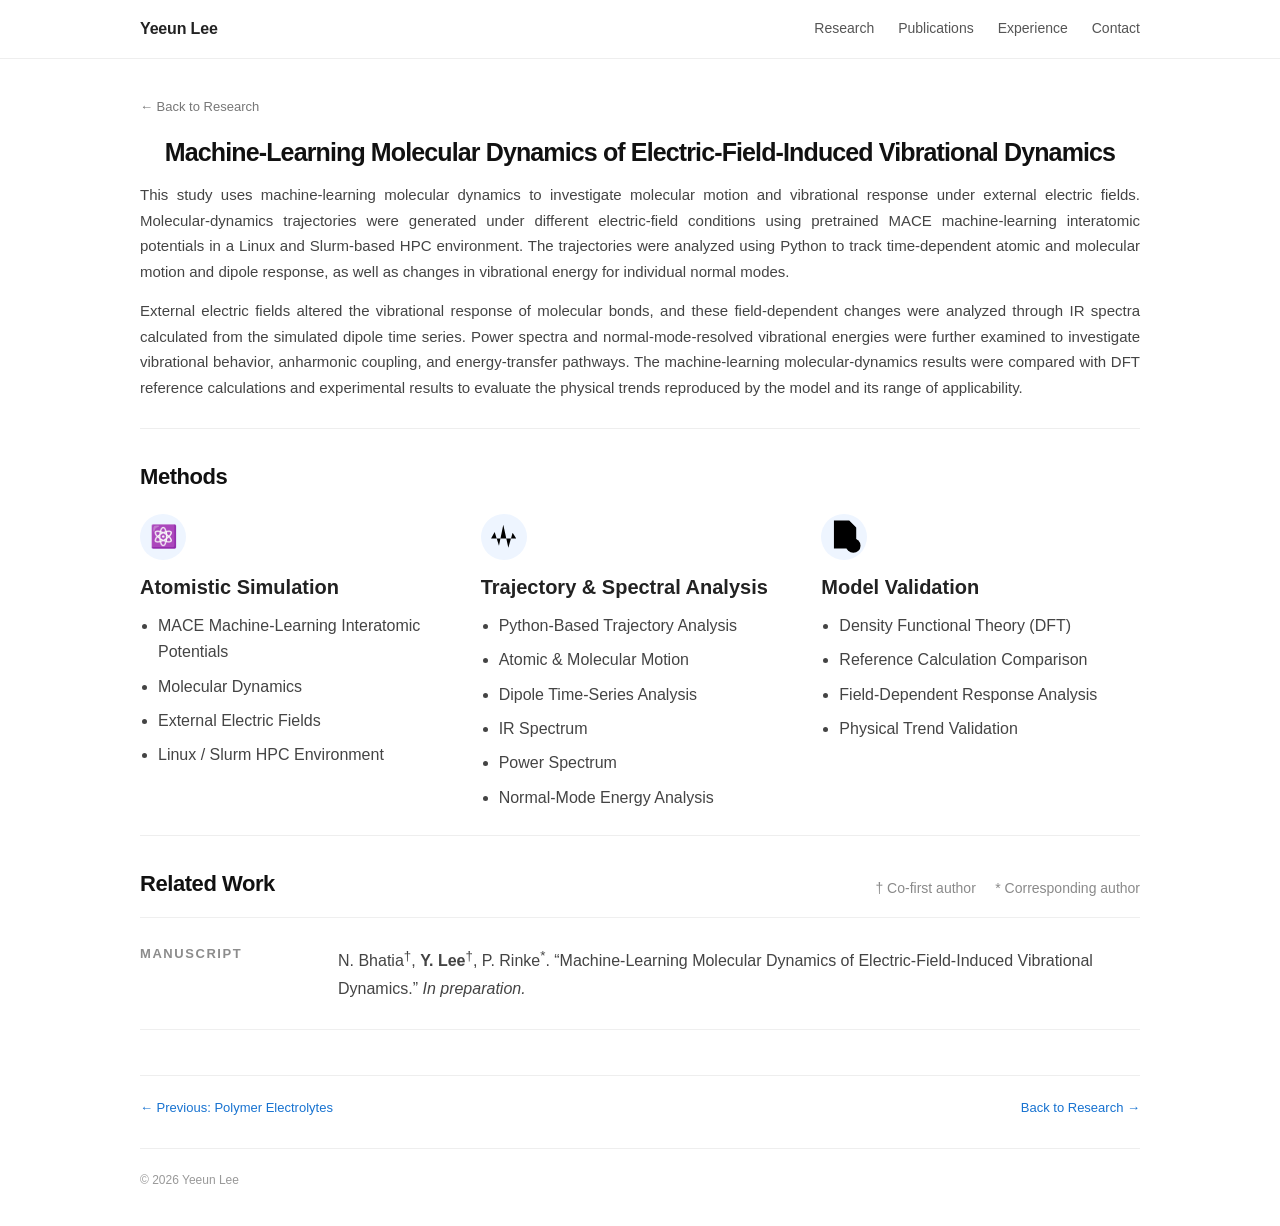
==== research-mlmd.html @ c3ea9858 "Update research-mlmd.html" ====
<!DOCTYPE html>
<html lang="en">

<head>
  <meta charset="UTF-8">
  <meta name="viewport" content="width=device-width, initial-scale=1.0">

  <title>Machine-Learning Molecular Dynamics | Yeeun Lee</title>

  <meta
    name="description"
    content="Research on machine-learning molecular dynamics of electric-field-induced vibrational dynamics by Yeeun Lee."
  >

  <link rel="stylesheet" href="style.css">
  <link rel="icon" type="image/png" href="/images/favicon.png?v=5">
  <link rel="shortcut icon" type="image/png" href="/images/favicon.png?v=5">
  <link rel="apple-touch-icon" href="/images/favicon.png?v=5">
</head>


<body>


  <!-- =========================
       Navigation
  ========================== -->

  <header class="site-header">

    <div class="nav-wrap">

      <a class="site-name" href="index.html#home">
        Yeeun Lee
      </a>

      <nav class="nav-links" aria-label="Primary navigation">

        <a href="index.html#research">
          Research
        </a>

        <a href="index.html#publications">
          Publications
        </a>

        <a href="index.html#experience">
          Experience
        </a>

        <a href="index.html#contact">
          Contact
        </a>

      </nav>

    </div>

  </header>



  <!-- =========================
       Main
  ========================== -->

  <main class="page-shell research-detail-page">


    <!-- =========================
         Research Header
    ========================== -->

    <section class="research-detail-header">

      <a
        href="index.html#research"
        class="back-to-research"
      >
        ← Back to Research
      </a>


      <h1>
        Machine-Learning Molecular Dynamics of
        Electric-Field-Induced Vibrational Dynamics
      </h1>

    </section>



    <!-- =========================
         Main Figure
         Uncomment after adding figure
    ========================== -->

    <!--

    <section class="research-detail-figure mlmd-detail-figure">

      <img
        src="images/mlmd-detail.png"
        alt="Machine-learning molecular dynamics and vibrational analysis workflow"
      >

    </section>

    -->



    <!-- =========================
         Overview
    ========================== -->

    <section class="research-overview-text">

  <p>
    This study uses machine-learning molecular dynamics to investigate
    molecular motion and vibrational response under external electric fields.
    Molecular-dynamics trajectories were generated under different electric-field
    conditions using pretrained MACE machine-learning interatomic potentials
    in a Linux and Slurm-based HPC environment. The trajectories were analyzed
    using Python to track time-dependent atomic and molecular motion and dipole
    response, as well as changes in vibrational energy for individual normal modes.
  </p>

  <p>
    External electric fields altered the vibrational response of molecular bonds,
    and these field-dependent changes were analyzed through IR spectra calculated
    from the simulated dipole time series. Power spectra and normal-mode-resolved
    vibrational energies were further examined to investigate vibrational behavior,
    anharmonic coupling, and energy-transfer pathways. The machine-learning
    molecular-dynamics results were compared with DFT reference calculations
    and experimental results to evaluate the physical trends reproduced by the
    model and its range of applicability.
  </p>

</section>




<!-- =========================
     Methods
========================== -->

<section class="research-detail-section methods-section">

  <h2>Methods</h2>

  <div class="methods-grid">


    <!-- 1 -->
    <div class="method-block">

      <div class="method-icon">
        ⚛️
      </div>

      <h3>Atomistic Simulation</h3>

      <ul>
        <li>MACE Machine-Learning Interatomic Potentials</li>
        <li>Molecular Dynamics</li>
        <li>External Electric Fields</li>
        <li>Linux / Slurm HPC Environment</li>
      </ul>

    </div>


    <!-- 2 -->
    <div class="method-block">

      <div class="method-icon method-icon-svg">

        <svg
          viewBox="0 0 64 64"
          aria-hidden="true"
        >
          <path
            d="M6 34
               H14
               L19 25
               L25 44
               L31 15
               L38 47
               L44 26
               L49 34
               H58"
          />
        </svg>

      </div>

      <h3>Trajectory &amp; Spectral Analysis</h3>

      <ul>
        <li>Python-Based Trajectory Analysis</li>
        <li>Atomic &amp; Molecular Motion</li>
        <li>Dipole Time-Series Analysis</li>
        <li>IR Spectrum</li>
        <li>Power Spectrum</li>
        <li>Normal-Mode Energy Analysis</li>
      </ul>

    </div>


    <!-- 3 -->
    <div class="method-block">

      <div class="method-icon method-icon-svg">

        <svg
          viewBox="0 0 64 64"
          aria-hidden="true"
        >

          <!-- Document -->
          <path
            d="M18 9
               H39
               L49 19
               V48
               H18
               Z"
          />

          <!-- Folded corner -->
          <path
            d="M39 9
               V19
               H49"
          />

          <!-- Document lines -->
          <path d="M25 28 H40" />
          <path d="M25 35 H36" />

          <!-- Validation check -->
          <circle
            cx="45"
            cy="44"
            r="10"
            class="validation-circle"
          />

          <path
            d="M40 44
               L44 48
               L51 39"
            class="validation-check"
          />

        </svg>

      </div>

      <h3>Model Validation</h3>

      <ul>
        <li>Density Functional Theory (DFT)</li>
        <li>Reference Calculation Comparison</li>
        <li>Field-Dependent Response Analysis</li>
        <li>Physical Trend Validation</li>
      </ul>

    </div>


  </div>

</section>


    <!-- =========================
         Related Work
    ========================== -->

    <section class="research-detail-section related-work-section">

      <div class="related-work-header">

        <h2>Related Work</h2>

        <div class="related-work-note">
          † Co-first author &nbsp;&nbsp;&nbsp; * Corresponding author
        </div>

      </div>


      <div class="related-work-list">

        <div class="related-work-row">

          <div class="related-work-type">
            MANUSCRIPT
          </div>

          <div class="related-work-content">
            N. Bhatia<sup>†</sup>,
            <strong>Y. Lee</strong><sup>†</sup>,
            P. Rinke<sup>*</sup>.
            “Machine-Learning Molecular Dynamics of
            Electric-Field-Induced Vibrational Dynamics.”
            <em>In preparation.</em>
          </div>

        </div>

      </div>

    </section>



    <!-- =========================
         Bottom Navigation
    ========================== -->

    <div class="research-detail-bottom-nav">

      <a href="research-polymer.html">
        ← Previous: Polymer Electrolytes
      </a>

      <a href="index.html#research">
        Back to Research →
      </a>

    </div>


  </main>



  <!-- =========================
       Footer
  ========================== -->

  <footer class="footer">

    <p>
      © 2026 Yeeun Lee
    </p>

  </footer>


</body>

</html>
---- style.css ----
/* =========================================================
   Yeeun Lee — Academic Homepage
   Minimal academic layout inspired by research-focused sites
   ========================================================= */


/* ===============================
   BASIC SETTINGS
================================ */

* {
  margin: 0;
  padding: 0;
  box-sizing: border-box;
}

html {
  scroll-behavior: smooth;
}

body {
  background: #ffffff;
  color: #222222;

  font-family:
    Arial,
    Helvetica,
    sans-serif;

  font-size: 16px;
  line-height: 1.55;
}

a {
  color: #1772d0;
  text-decoration: none;
}

a:hover {
  text-decoration: underline;
}

strong {
  font-weight: 600;
}


/* ===============================
   HEADER / NAVIGATION
================================ */

.site-header {
  width: 100%;
  background: rgba(255, 255, 255, 0.96);
  border-bottom: 1px solid #eeeeee;

  position: sticky;
  top: 0;
  z-index: 100;

  backdrop-filter: blur(8px);
}

.nav-wrap {
  width: calc(100% - 40px);
  max-width: 1000px;
  min-height: 58px;

  margin: 0 auto;

  display: flex;
  align-items: center;
  justify-content: space-between;

  gap: 24px;
}

.site-name {
  color: #222222;

  font-size: 16px;
  font-weight: 700;
  letter-spacing: -0.01em;
}

.site-name:hover {
  text-decoration: none;
}

.nav-links {
  display: flex;
  align-items: center;
  gap: 24px;

  font-size: 14px;
}

.nav-links a {
  color: #555555;
}

.nav-links a:hover {
  color: #1772d0;
  text-decoration: none;
}


/* ===============================
   PAGE WIDTH
================================ */

.page-shell {
  width: calc(100% - 40px);
  max-width: 1000px;

  margin: 0 auto;
}


/* ===============================
   INTRO
================================ */

.intro {
  display: grid;
  grid-template-columns: minmax(0, 1fr) 270px;
  gap: 42px;

  align-items: start;

  padding: 58px 0 48px;
}

.intro h1 {
  margin-bottom: 3px;

  color: #111111;

  font-size: 34px;
  line-height: 1.15;
  letter-spacing: -0.03em;
}

.intro-role {
  margin-bottom: 18px;

  color: #666666;

  font-size: 17px;
}

.intro-text > p:not(.intro-role) {
  margin-bottom: 12px;

  text-align: justify;
  text-justify: inter-word;
  hyphens: auto;
}

.profile-links {
  display: flex;
  flex-wrap: wrap;
  align-items: center;
  gap: 7px;

  margin-top: 19px;

  font-size: 14px;
}

.profile-links span {
  color: #b2b2b2;
}

.intro-photo {
  width: 270px;
  height: 340px;

  margin-top: 34px;

  overflow: hidden;

  border-radius: 8px;
  background: #f2f2f2;
}

.intro-photo img {
  display: block;

  width: 100%;
  height: 100%;

  object-fit: cover;
  object-position: center;
}


/* ===============================
   GENERAL SECTION
================================ */

.section {
  padding: 34px 0 39px;
  border-top: 1px solid #eeeeee;
}

.section h2 {
  margin-bottom: 16px;

  color: #111111;

  font-size: 23px;
  line-height: 1.25;
  letter-spacing: -0.025em;
}

.section-intro {
  max-width: 100%;

  margin-bottom: 27px;

  color: #555555;

  text-align: justify;
  text-justify: inter-word;
  hyphens: auto;
}


/* ===============================
   RESEARCH ENTRIES
================================ */

.research-entry {
  display: grid;

  grid-template-columns:
    260px
    minmax(0, 1fr);

  gap: 26px;

  align-items: center;

  padding: 20px 0;
}

.research-entry + .research-entry {
  border-top: 1px solid #f3f3f3;
}

/* Research links */

.research-copy h3 a {
  color: #1772d0;
  text-decoration: none;
}

.research-copy h3 a:hover {
  text-decoration: underline;
}

.research-figure a {
  display: block;
}

.research-figure img {
  transition: opacity 0.18s ease;
}

.research-figure a:hover img {
  opacity: 0.88;
  cursor: pointer;
}

/* ===============================
   RESEARCH FIGURES
================================ */

.research-entry {
  display: grid;

  grid-template-columns:
    340px
    minmax(0, 1fr);

  gap: 30px;

  align-items: center;

  padding: 22px 0;
}

.research-figure {
  width: 340px;

  overflow: hidden;

  border: none;
  border-radius: 0;

  background: #ffffff;
}

.research-figure img {
  display: block;

  width: 100%;
  height: auto;

  object-fit: contain;
}


/* ===============================
   RESEARCH TEXT
================================ */

.research-copy h3 {
  margin-bottom: 5px;

  color: #1772d0;

  font-size: 17px;
  line-height: 1.35;
  font-weight: 600;
}

.research-meta {
  margin-bottom: 9px;

  color: #777777;

  font-size: 13.5px;
  line-height: 1.45;
}

.research-copy > p:not(.research-meta):not(.entry-links) {
  color: #333333;

  font-size: 15px;
  line-height: 1.6;

  text-align: justify;
  text-justify: inter-word;
  hyphens: auto;
}

/* ===============================
   FUTURE DIRECTIONS
================================ */

.future-section {
  width: 100%;
  padding: 10px 0 39px;
}

.future-card {
  width: 100%;

  padding: 24px 28px;

  border: 1px solid #e7eef6;
  border-radius: 8px;

  background: #f7faff;
}

.future-label {
  margin-bottom: 6px;

  color: #6d85a0;

  font-size: 11px;
  font-weight: 700;
  letter-spacing: 0.10em;
}

.future-card h2 {
  margin-bottom: 6px;

  color: #1772d0;

  font-size: 19px;
  line-height: 1.35;
  font-weight: 600;
  letter-spacing: 0;
}

.future-meta {
  margin-bottom: 10px;

  color: #777777;

  font-size: 13.5px;
  line-height: 1.45;
}

.future-text {
  width: 100%;
  max-width: none;

  color: #333333;

  font-size: 15px;
  line-height: 1.6;
}


/* ===============================
   PUBLICATIONS & PRESENTATIONS
================================ */

.publication-group {
  width: 100%;
  max-width: none;
}

.publication-group + .publication-group {
  margin-top: 28px;
}

.publication-subtitle {
  margin-bottom: 12px;

  color: #222222;

  font-size: 17px;
  font-weight: 600;
}

.publication-list {
  margin: 0;
  padding-left: 24px;
}

.publication-list li {
  margin-bottom: 11px;
  padding-left: 5px;

  color: #444444;

  font-size: 14.5px;
  line-height: 1.6;

  text-align: justify;
  text-justify: inter-word;
  hyphens: auto;
}

.publication-list strong {
  color: #222222;
  font-weight: 600;
}

.publication-list em {
  color: #666666;
}

.publication-list sup {
  font-size: 9px;
}

.publication-heading-row {
  width: 100%;

  display: flex;
  justify-content: space-between;
  align-items: baseline;

  gap: 20px;

  margin-bottom: 12px;
}

.publication-subtitle {
  margin: 0;

  color: #222222;

  font-size: 17px;
  font-weight: 600;
}

.author-note {
  margin: 0;

  color: #888888;

  font-size: 12px;
  line-height: 1.4;

  text-align: right;
  white-space: nowrap;
}

.author-note sup {
  font-size: 9px;
}

.presentation-group {
  width: 100%;
  max-width: none;

  padding-top: 22px;

  border-top: 1px solid #f0f0f0;
}


/* Mobile */

@media (max-width: 600px) {

  .publication-heading-row {
    flex-direction: column;
    align-items: flex-start;
    gap: 4px;
  }

  .author-note {
    text-align: left;
    white-space: normal;
  }

}


/* ===============================
   EXPERIENCE
================================ */

.timeline {
  width: 100%;
  max-width: none;
}

.timeline-row {
  display: grid;

  grid-template-columns:
    90px
    minmax(0, 1fr);

  gap: 18px;

  width: 100%;

  padding: 14px 0;
}

.timeline-row + .timeline-row {
  border-top: 1px solid #f3f3f3;
}

.timeline-year {
  color: #888888;

  font-size: 13.5px;
}

.timeline-row h3 {
  margin-bottom: 3px;

  color: #222222;

  font-size: 16px;
  font-weight: 600;
}

.timeline-row p {
  color: #555555;
}


/* ===============================
   EXPERIENCE DETAILS
================================ */

.experience-content {
  width: 100%;
  min-width: 0;
}

.experience-header {
  display: flex;
  justify-content: space-between;
  align-items: baseline;

  width: 100%;

  gap: 20px;

  margin-bottom: 4px;
}

.experience-header h3 {
  margin: 0;

  color: #222222;

  font-size: 16px;
  font-weight: 600;
}

.experience-advisor {
  flex-shrink: 0;

  color: #777777;

  font-size: 14.5px;
  font-style: italic;

  text-align: right;
}

.experience-project {
  margin-bottom: 4px;

  color: #333333;

  font-size: 14px;
  font-weight: 600;
}

.experience-content > p:not(.experience-project) {
  color: #555555;

  font-size: 14px;
  line-height: 1.6;
}


/* ===============================
   CONTACT
================================ */

.contact-section p {
  width: 100%;
  max-width: none;
}

.contact-links {
  display: flex;
  flex-wrap: wrap;

  gap: 8px;

  margin-top: 12px;
}

.contact-links span {
  color: #bbbbbb;
}



/* ===============================
   FOOTER
================================ */

.footer {
  width: calc(100% - 40px);
  max-width: 1000px;

  margin: 0 auto;

  padding: 22px 0 36px;

  border-top: 1px solid #eeeeee;

  color: #999999;

  font-size: 12px;
}


/* ===============================
   TABLET
================================ */

@media (max-width: 760px) {

  .site-header {
    position: static;
  }

  .nav-wrap {
    min-height: 54px;
  }

  .nav-links {
    gap: 15px;

    font-size: 13px;
  }

  .intro {
    grid-template-columns: minmax(0, 1fr) 220px;
    gap: 30px;

    padding-top: 42px;
  }

  .intro-photo {
    width: 220px;
    height: 220px;
  }

  .research-entry {
    grid-template-columns:
      220px
      minmax(0, 1fr);

    gap: 20px;
  }

  .research-figure {
    width: 220px;
  }

}


/* ===============================
   MOBILE
================================ */

@media (max-width: 600px) {

  .nav-wrap,
  .page-shell,
  .footer {
    width: calc(100% - 32px);
  }

  .nav-wrap {
    align-items: flex-start;
    flex-direction: column;

    gap: 7px;

    padding: 12px 0;
  }

  .nav-links {
    width: 100%;

    gap: 14px;

    overflow-x: auto;

    padding-bottom: 2px;

    white-space: nowrap;
  }

  .intro {
    grid-template-columns: 1fr;

    gap: 25px;

    padding: 35px 0 38px;
  }

  .intro-text {
    order: 2;
  }

  .intro-photo {
    order: 1;

    width: 180px;
    height: 180px;
  }

  .intro h1 {
    font-size: 31px;
  }

  .research-entry {
    grid-template-columns: 1fr;

    gap: 14px;

    padding: 20px 0;
  }

  .research-figure {
    width: 100%;
    max-width: 360px;
  }



  .future-card {
    padding: 20px;
  }

  .future-card h2 {
    font-size: 18px;
  }

  .timeline-row {
    grid-template-columns: 1fr;

    gap: 3px;
  }

}


/* ===============================
   SMALL MOBILE
================================ */

@media (max-width: 390px) {

  body {
    font-size: 15px;
  }

  .nav-links {
    gap: 12px;

    font-size: 12.5px;
  }

  .intro h1 {
    font-size: 29px;
  }

  .section h2 {
    font-size: 22px;
  }

}


/* =========================================================
   RESEARCH DETAIL PAGE
========================================================= */


/* ===============================
   PAGE
================================ */

.research-detail-page {
  padding-bottom: 30px;
}


/* ===============================
   HEADER
================================ */

.research-detail-header {
  padding: 52px 0 30px;
}

.back-to-research {
  display: inline-block;

  margin-bottom: 20px;

  color: #777777;

  font-size: 13px;
  font-weight: 500;
}

.back-to-research:hover {
  color: #1772d0;

  text-decoration: none;
}

.research-detail-header h1 {
  max-width: 820px;

  margin-bottom: 13px;
  text-align: center;
  color: #111111;

  font-size: 25px;
  line-height: 1.2;
  letter-spacing: -0.035em;
  text-align: center;
}

.research-detail-tags {
  margin-bottom: 22px;

  color: #777777;

  font-size: 14px;
  line-height: 1.5;
}

.research-detail-intro {
  max-width: 900px;

  color: #444444;

  font-size: 17px;
  line-height: 1.7;

  text-align: justify;
  text-justify: inter-word;
}


/* ===============================
   HERO FIGURE
================================ */

.research-detail-figure {
  margin-bottom: 45px;
}

.research-detail-figure img {
  display: block;

  width: 100%;
  max-width: 700px;

  margin: 0 auto;

  object-fit: contain;
}

.figure-caption {
  max-width: 900px;

  margin: 12px auto 0;

  color: #888888;

  font-size: 12.5px;
  line-height: 1.5;
}

/* WO3 overview text */

.research-overview-text {
  width: 100%;
  padding: 20px 0 34px;
  border: none;
}

.research-overview-text p {
  margin: 0 0 14px;

  color: #444444;

  font-size: 15px;
  line-height: 1.7;

  text-align: justify;
  text-justify: inter-word;
  hyphens: auto;
}

.research-overview-text p:last-child {
  margin-bottom: 0;
}

/* ===============================
   CONTENT SECTIONS
================================ */

.research-detail-section {
  padding: 34px 0;

  border-top: 1px solid #eeeeee;
}

.research-detail-section h2 {
  margin-bottom: 16px;

  color: #111111;

  font-size: 22px;
  line-height: 1.3;
  letter-spacing: -0.02em;
}

.research-detail-section > p {
  width: 100%;

  margin-bottom: 13px;

  color: #444444;

  font-size: 15px;
  line-height: 1.7;

  text-align: justify;
  text-justify: inter-word;
  hyphens: auto;
}

/* =========================================
   METHODS SECTION
========================================= */

.methods-section {
  padding-top: 34px;
  padding-bottom: 24px;
}

.methods-section h2 {
  margin-bottom: 22px;
}

.methods-grid {
  display: grid;
  grid-template-columns: repeat(3, minmax(0, 1fr));
  gap: 22px;
  align-items: start;
}

.method-block {
  padding: 0;
  border: none;
  border-radius: 0;
  background: transparent;
  box-shadow: none;
}

.method-block:hover {
  transform: none;
  box-shadow: none;
}

.method-icon {
  width: 46px;
  height: 46px;
  margin-bottom: 14px;

  display: flex;
  align-items: center;
  justify-content: center;

  border-radius: 50%;
  background: #eef5ff;
  color: #1772d0;

  font-size: 22px;
  line-height: 1;
}

.method-block h3 {
  margin-bottom: 12px;
  color: #222222;
  font-size: 20px;
  line-height: 1.35;
  font-weight: 700;
}

.method-block ul {
  margin: 0;
  padding-left: 18px;
}

.method-block li {
  margin-bottom: 8px;
  color: #444444;
  font-size: 16px;
  line-height: 1.65;
}

.method-block li:last-child {
  margin-bottom: 0;
}


/* =========================================
   TABLET
========================================= */

@media (max-width: 980px) {
  .methods-grid {
    grid-template-columns: 1fr;
    gap: 18px;
  }

  .method-block {
    padding: 20px 20px 18px;
  }
}


/* =========================================
   MOBILE
========================================= */

@media (max-width: 600px) {
  .method-block h3 {
    font-size: 18px;
  }

  .method-block li {
    font-size: 15px;
  }

  .method-icon {
    width: 42px;
    height: 42px;
    font-size: 20px;
  }
}


/* =========================================
   RELATED WORK
========================================= */

.related-work-section {
  padding-top: 34px;
  padding-bottom: 20px;
}

.related-work-header {
  display: flex;
  justify-content: space-between;
  align-items: flex-end;
  gap: 24px;
  margin-bottom: 18px;
}

.related-work-header h2 {
  margin-bottom: 0;
}

.related-work-note {
  color: #8a8a8a;
  font-size: 14px;
  line-height: 1.4;
  text-align: right;
  white-space: nowrap;
}

.related-work-list {
  border-top: 1px solid #efefef;
}

.related-work-row {
  display: grid;
  grid-template-columns: 170px minmax(0, 1fr);
  gap: 28px;
  padding: 26px 0;
  border-bottom: 1px solid #efefef;
}

.related-work-type {
  color: #8c8c8c;
  font-size: 13px;
  font-weight: 700;
  letter-spacing: 0.12em;
}

.related-work-content {
  color: #444444;
  font-size: 16px;
  line-height: 1.75;
}

.related-work-content strong {
  font-weight: 700;
}

.related-work-content em {
  font-style: italic;
}

/* tablet / mobile */
@media (max-width: 760px) {
  .related-work-header {
    flex-direction: column;
    align-items: flex-start;
  }

  .related-work-note {
    text-align: left;
    white-space: normal;
  }

  .related-work-row {
    grid-template-columns: 1fr;
    gap: 10px;
    padding: 22px 0;
  }
}
/* =========================================
   WO3 DETAIL PAGE - FINAL SPACING
========================================= */


/* 제목 가운데 정렬 */
.research-detail-header h1 {
  display: block;
  width: 100% !important;
  max-width: none !important;

  margin: 0 auto !important;

  text-align: center !important;
}


/* Back to Research는 왼쪽 유지 */
.back-to-research {
  display: inline-block;
  text-align: left;
}


/* 제목 영역 아래 여백 줄이기 */
.research-detail-header {
  padding: 35px 0 15px;
}


/* Figure 아래 여백 거의 제거 */
.research-detail-figure {
  margin-bottom: 12px !important;
}


/* Figure와 첫 문단을 더 가깝게 */
.research-overview-text {
  width: 100%;

  padding: 0 0 28px !important;
  margin: 0 !important;

  border: none !important;
}


/* 첫 번째 문단 위 여백 제거 */
.research-overview-text p:first-child {
  margin-top: 0 !important;
}


/* 본문 문단 간격 */
.research-overview-text p {
  margin-bottom: 14px;

  color: #444444;

  font-size: 15px;
  line-height: 1.7;

  text-align: justify;
  text-justify: inter-word;
  hyphens: auto;
}

/* ===============================
   BOTTOM NAVIGATION
================================ */

.research-detail-bottom-nav {
  display: flex;
  justify-content: space-between;
  align-items: center;

  gap: 20px;

  margin-top: 25px;

  padding-top: 22px;

  border-top: 1px solid #eeeeee;

  font-size: 13px;
}


/* ===============================
   TABLET
================================ */

@media (max-width: 760px) {

  .research-detail-header h1 {
    font-size: 31px;
  }

  .methods-grid {
    grid-template-columns: 1fr;
  }

}


/* ===============================
   MOBILE
================================ */

@media (max-width: 600px) {

  .research-detail-header {
    padding-top: 35px;
  }

  .research-detail-header h1 {
    font-size: 27px;
  }

  .research-detail-intro {
    font-size: 16px;

    text-align: left;
  }

  .research-detail-section > p {
    text-align: left;

    hyphens: none;
  }

  .finding-item p,
  .related-work-item p {
    text-align: left;
  }

  .related-work-item {
    grid-template-columns: 1fr;

    gap: 5px;
  }

  .research-detail-bottom-nav {
    flex-direction: column;
    align-items: flex-start;

    gap: 8px;
  }

}

/* =========================================
   PVDF-HFP DETAIL FIGURE ONLY
========================================= */

.polymer-detail-figure {
  width: 100%;
  margin-bottom: 12px !important;
}

.polymer-detail-figure img {
  display: block;

  width: 100% !important;
  max-width: none !important;

  height: auto;

  margin: 0 auto;
}
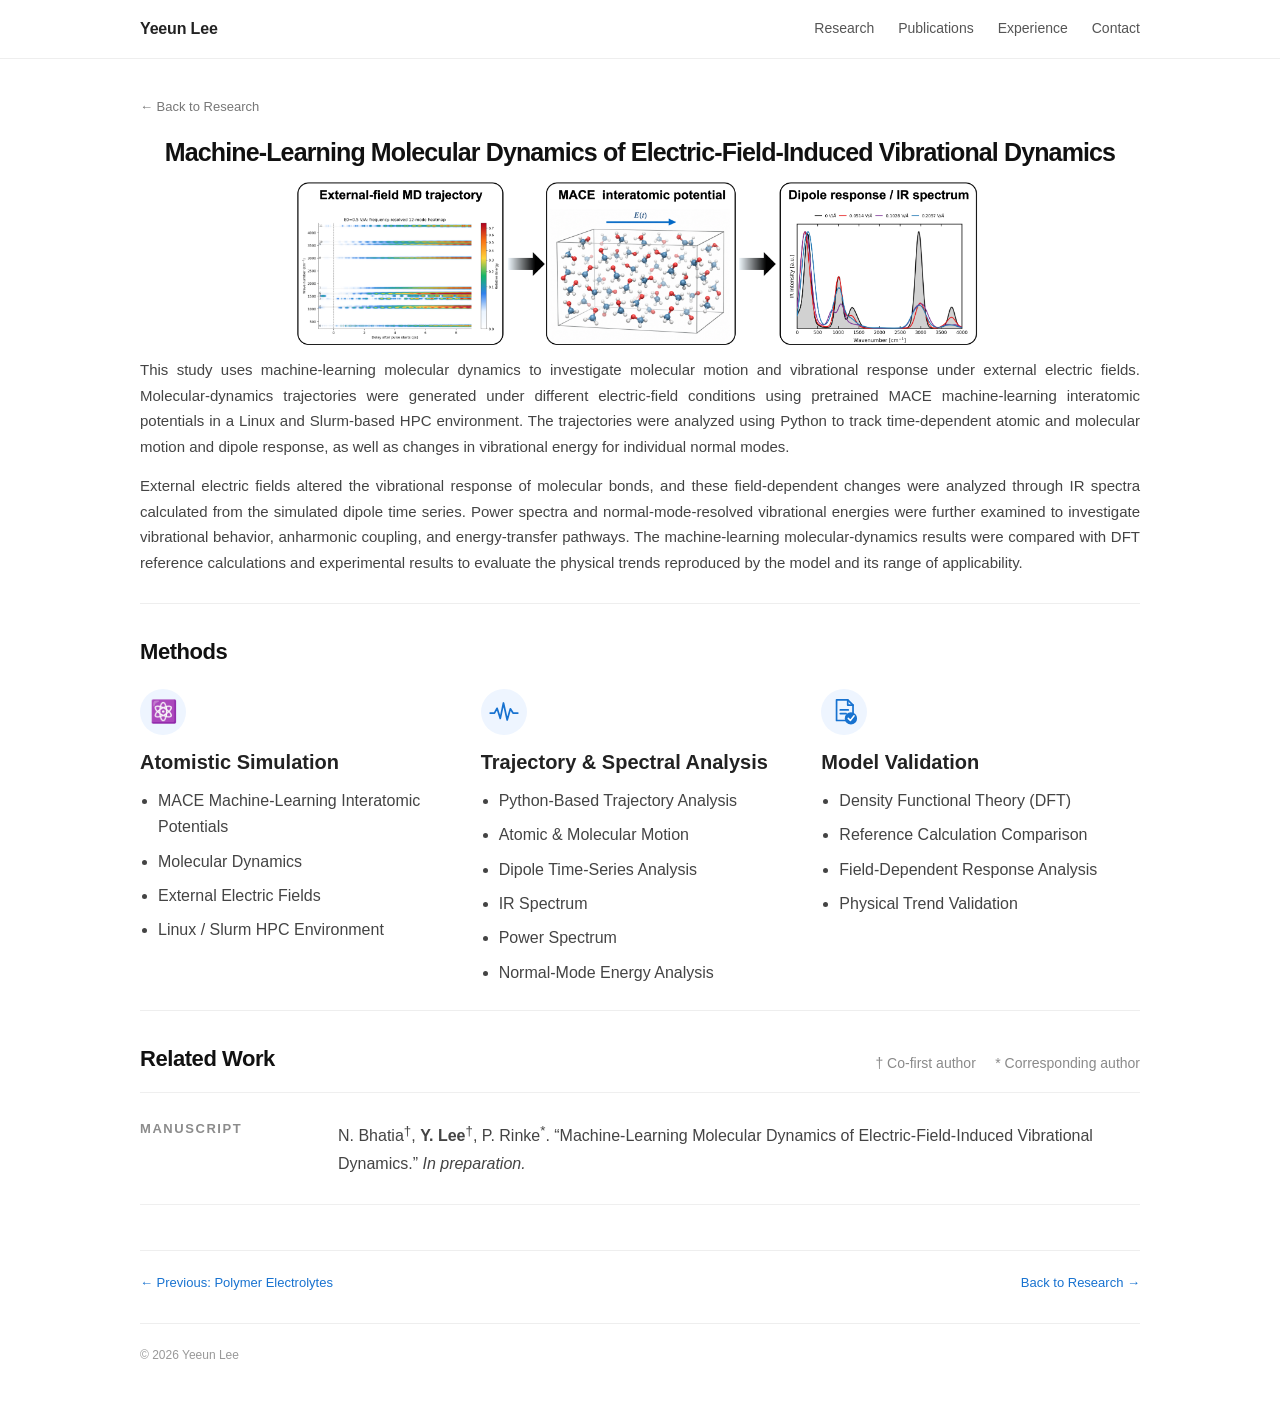
==== commit 1475ae80: "Uncomment main figure section in research-mlmd.html Updated comments and uncommented the main figure" ====
--- a/research-mlmd.html
+++ b/research-mlmd.html
@@ -90,23 +90,18 @@
 
 
 
-    <!-- =========================
-         Main Figure
-         Uncomment after adding figure
-    ========================== -->
-
-    <!--
-
-    <section class="research-detail-figure mlmd-detail-figure">
-
-      <img
-        src="images/mlmd-detail.png"
-        alt="Machine-learning molecular dynamics and vibrational analysis workflow"
-      >
-
-    </section>
-
-    -->
+<!-- =========================
+     Main Figure
+========================== -->
+
+<section class="research-detail-figure mlmd-detail-figure">
+
+  <img
+    src="images/mlmd-detail.png"
+    alt="Machine-learning molecular dynamics and vibrational analysis workflow"
+  >
+
+</section>
 
 
 
--- a/style.css
+++ b/style.css
@@ -1363,3 +1363,39 @@
 
   margin: 0 auto;
 }
+
+
+/* =========================================
+   ML METHODS ICONS
+========================================= */
+
+.method-icon-svg svg {
+  width: 34px;
+  height: 34px;
+
+  fill: none;
+
+  stroke: #1772d0;
+  stroke-width: 3.2;
+
+  stroke-linecap: round;
+  stroke-linejoin: round;
+}
+
+
+/* Validation badge */
+
+.method-icon-svg .validation-circle {
+  fill: #1772d0;
+  stroke: #1772d0;
+}
+
+.method-icon-svg .validation-check {
+  fill: none;
+
+  stroke: #ffffff;
+  stroke-width: 2.8;
+
+  stroke-linecap: round;
+  stroke-linejoin: round;
+}
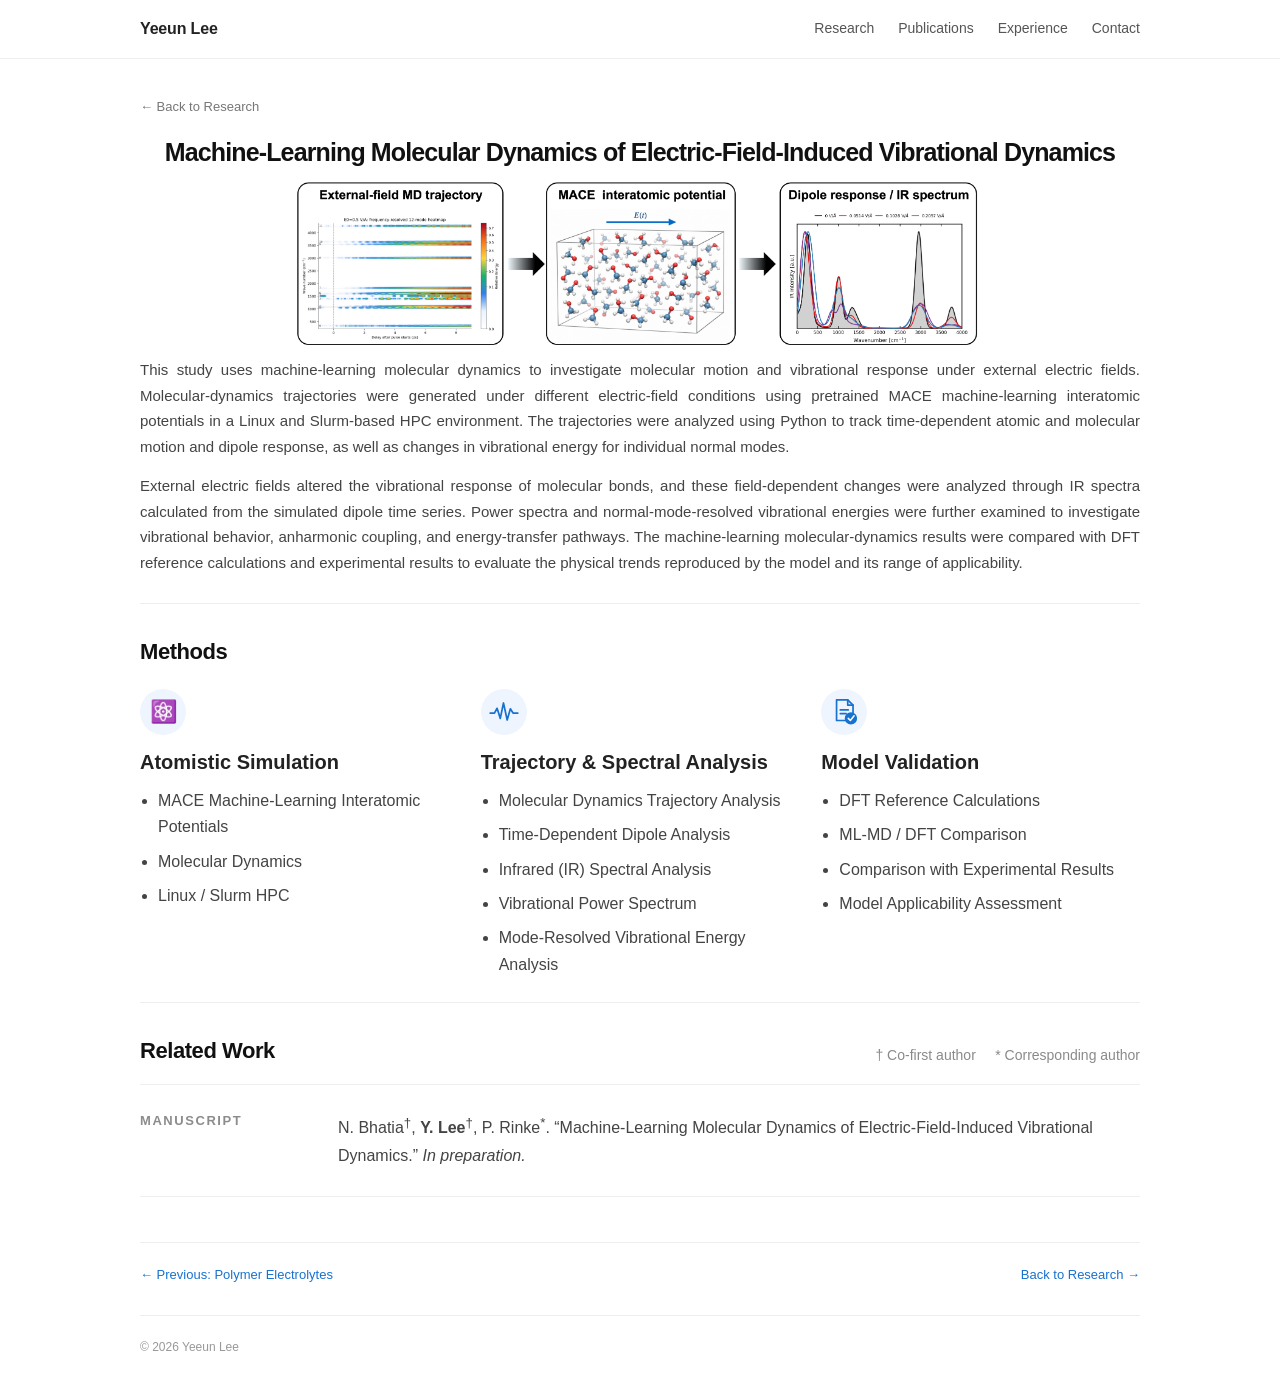
==== commit c4d20eba: "Update research-mlmd.html" ====
--- a/research-mlmd.html
+++ b/research-mlmd.html
@@ -13,9 +13,9 @@
   >
 
   <link rel="stylesheet" href="style.css">
-  <link rel="icon" type="image/png" href="/images/favicon.png?v=5">
-  <link rel="shortcut icon" type="image/png" href="/images/favicon.png?v=5">
-  <link rel="apple-touch-icon" href="/images/favicon.png?v=5">
+  <link rel="icon" type="image/png" href="/favicon.png?v=13">
+  <link rel="shortcut icon" type="image/png" href="/favicon.png?v=13">
+  <link rel="apple-touch-icon" href="/favicon.png?v=13">
 </head>
 
 
@@ -160,8 +160,7 @@
       <ul>
         <li>MACE Machine-Learning Interatomic Potentials</li>
         <li>Molecular Dynamics</li>
-        <li>External Electric Fields</li>
-        <li>Linux / Slurm HPC Environment</li>
+        <li>Linux / Slurm HPC</li>
       </ul>
 
     </div>
@@ -193,14 +192,13 @@
 
       <h3>Trajectory &amp; Spectral Analysis</h3>
 
-      <ul>
-        <li>Python-Based Trajectory Analysis</li>
-        <li>Atomic &amp; Molecular Motion</li>
-        <li>Dipole Time-Series Analysis</li>
-        <li>IR Spectrum</li>
-        <li>Power Spectrum</li>
-        <li>Normal-Mode Energy Analysis</li>
-      </ul>
+    <ul>
+      <li>Molecular Dynamics Trajectory Analysis</li>
+      <li>Time-Dependent Dipole Analysis</li>
+      <li>Infrared (IR) Spectral Analysis</li>
+      <li>Vibrational Power Spectrum</li>
+      <li>Mode-Resolved Vibrational Energy Analysis</li>
+    </ul>
 
     </div>
 
@@ -258,10 +256,10 @@
       <h3>Model Validation</h3>
 
       <ul>
-        <li>Density Functional Theory (DFT)</li>
-        <li>Reference Calculation Comparison</li>
-        <li>Field-Dependent Response Analysis</li>
-        <li>Physical Trend Validation</li>
+        <li>DFT Reference Calculations</li>
+        <li>ML-MD / DFT Comparison</li>
+        <li>Comparison with Experimental Results</li>
+        <li>Model Applicability Assessment</li>
       </ul>
 
     </div>
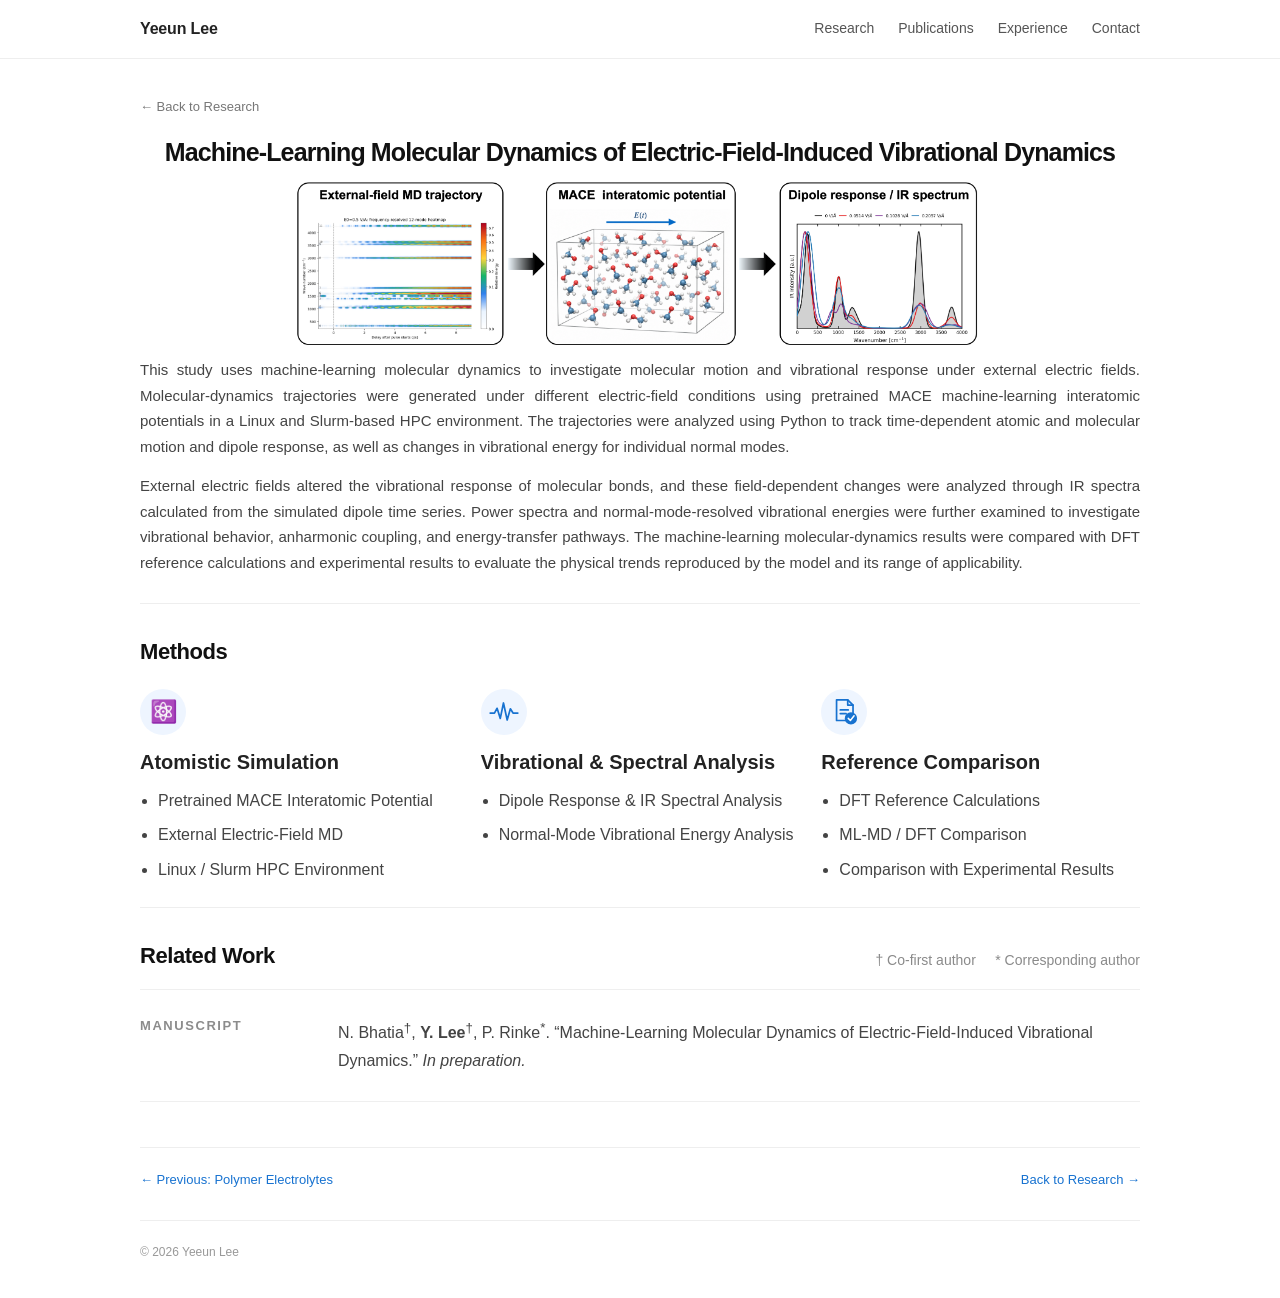
==== commit df322254: "Update research-mlmd.html" ====
--- a/research-mlmd.html
+++ b/research-mlmd.html
@@ -158,9 +158,9 @@
       <h3>Atomistic Simulation</h3>
 
       <ul>
-        <li>MACE Machine-Learning Interatomic Potentials</li>
-        <li>Molecular Dynamics</li>
-        <li>Linux / Slurm HPC</li>
+        <li>Pretrained MACE Interatomic Potential</li>
+        <li>External Electric-Field MD</li>
+        <li>Linux / Slurm HPC Environment</li>
       </ul>
 
     </div>
@@ -190,15 +190,12 @@
 
       </div>
 
-      <h3>Trajectory &amp; Spectral Analysis</h3>
-
-    <ul>
-      <li>Molecular Dynamics Trajectory Analysis</li>
-      <li>Time-Dependent Dipole Analysis</li>
-      <li>Infrared (IR) Spectral Analysis</li>
-      <li>Vibrational Power Spectrum</li>
-      <li>Mode-Resolved Vibrational Energy Analysis</li>
-    </ul>
+      <h3>Vibrational &amp; Spectral Analysis</h3>
+
+      <ul>
+        <li>Dipole Response &amp; IR Spectral Analysis</li>
+        <li>Normal-Mode Vibrational Energy Analysis</li>
+      </ul>
 
     </div>
 
@@ -253,13 +250,12 @@
 
       </div>
 
-      <h3>Model Validation</h3>
+      <h3>Reference Comparison</h3>
 
       <ul>
         <li>DFT Reference Calculations</li>
         <li>ML-MD / DFT Comparison</li>
         <li>Comparison with Experimental Results</li>
-        <li>Model Applicability Assessment</li>
       </ul>
 
     </div>
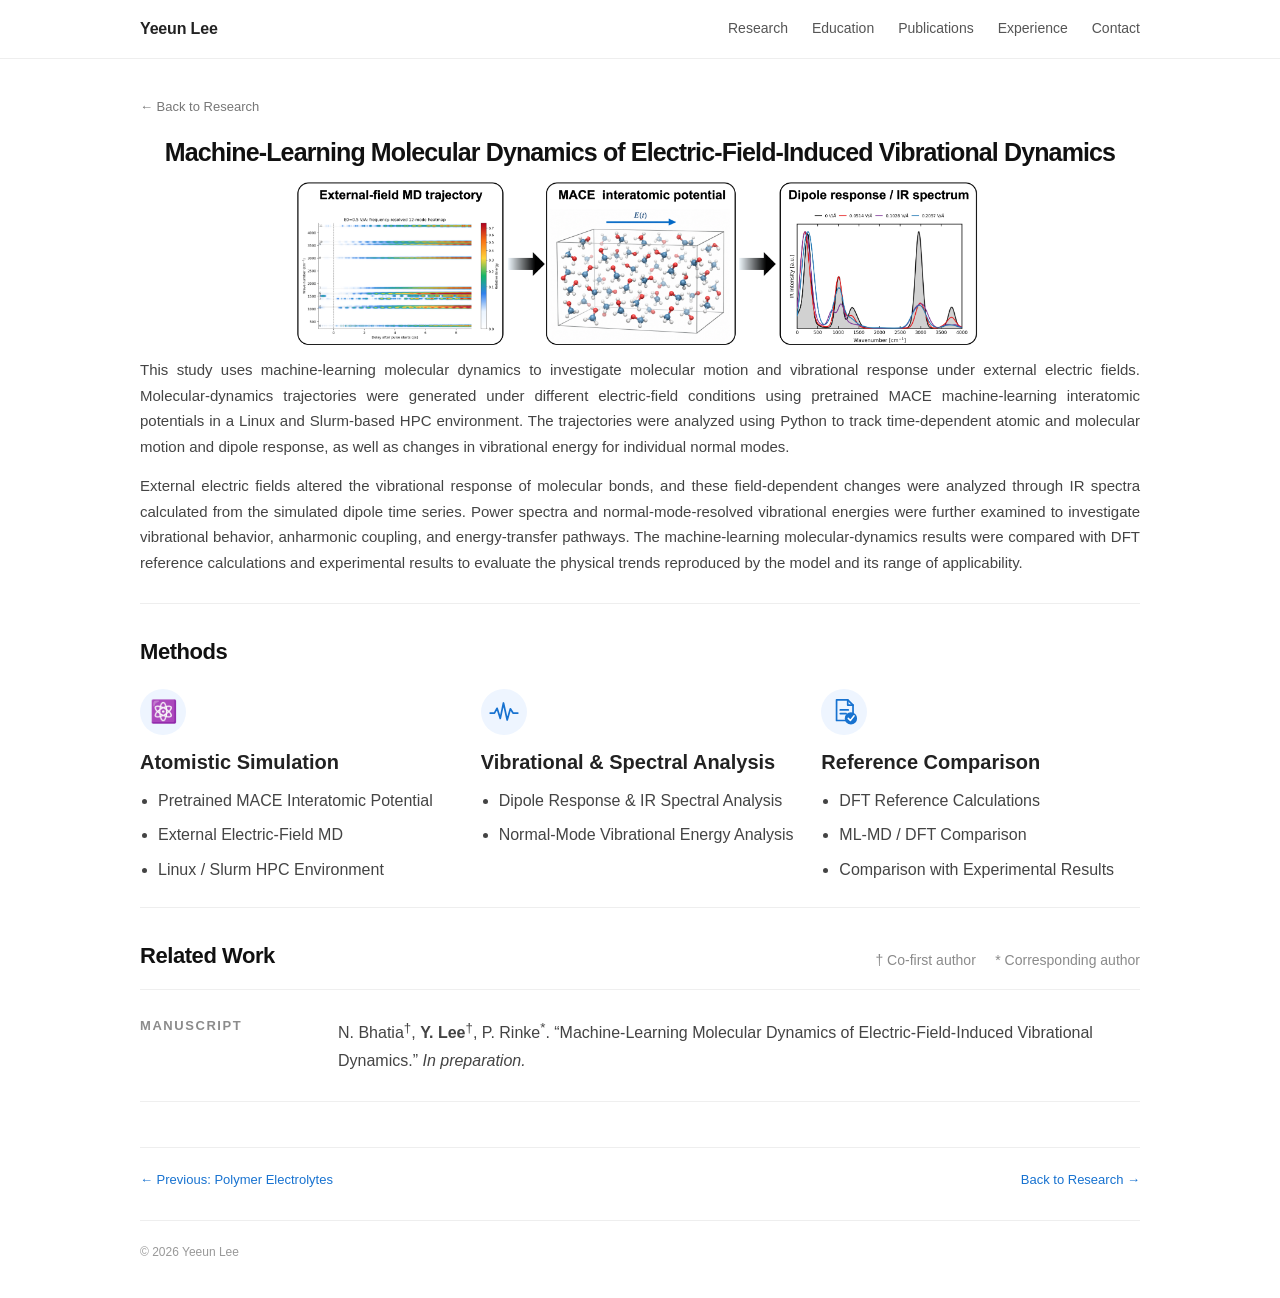
==== commit 549e0fe1: "Add Education link to research-mlmd.html" ====
--- a/research-mlmd.html
+++ b/research-mlmd.html
@@ -39,7 +39,11 @@
         <a href="index.html#research">
           Research
         </a>
-
+        
+        <a href="index.html#research">
+          Education
+        </a>
+        
         <a href="index.html#publications">
           Publications
         </a>
--- a/style.css
+++ b/style.css
@@ -406,6 +406,91 @@
   line-height: 1.6;
 }
 
+/* =========================================
+   EDUCATION
+========================================= */
+
+.education-list {
+  width: 100%;
+}
+
+.education-entry {
+  display: flex;
+  justify-content: space-between;
+  align-items: flex-start;
+
+  gap: 30px;
+
+  padding: 17px 0;
+}
+
+.education-entry + .education-entry {
+  border-top: 1px solid #f0f0f0;
+}
+
+.education-main {
+  min-width: 0;
+}
+
+.education-main h3 {
+  margin: 0 0 4px;
+
+  color: #222222;
+
+  font-size: 16px;
+  font-weight: 600;
+  line-height: 1.4;
+}
+
+.education-school {
+  margin: 0;
+
+  color: #444444;
+
+  font-size: 14.5px;
+  line-height: 1.5;
+}
+
+.education-school span {
+  color: #777777;
+}
+
+.education-detail {
+  margin: 5px 0 0;
+
+  color: #777777;
+
+  font-size: 14.5px;
+  line-height: 1.5;
+}
+
+.education-date {
+  flex-shrink: 0;
+
+  color: #777777;
+
+  font-size: 14.5px;
+  line-height: 1.5;
+
+  text-align: right;
+  white-space: nowrap;
+}
+
+
+/* Mobile */
+
+@media (max-width: 600px) {
+
+  .education-entry {
+    flex-direction: column;
+    gap: 5px;
+  }
+
+  .education-date {
+    text-align: left;
+  }
+
+}
 
 /* ===============================
    PUBLICATIONS & PRESENTATIONS
